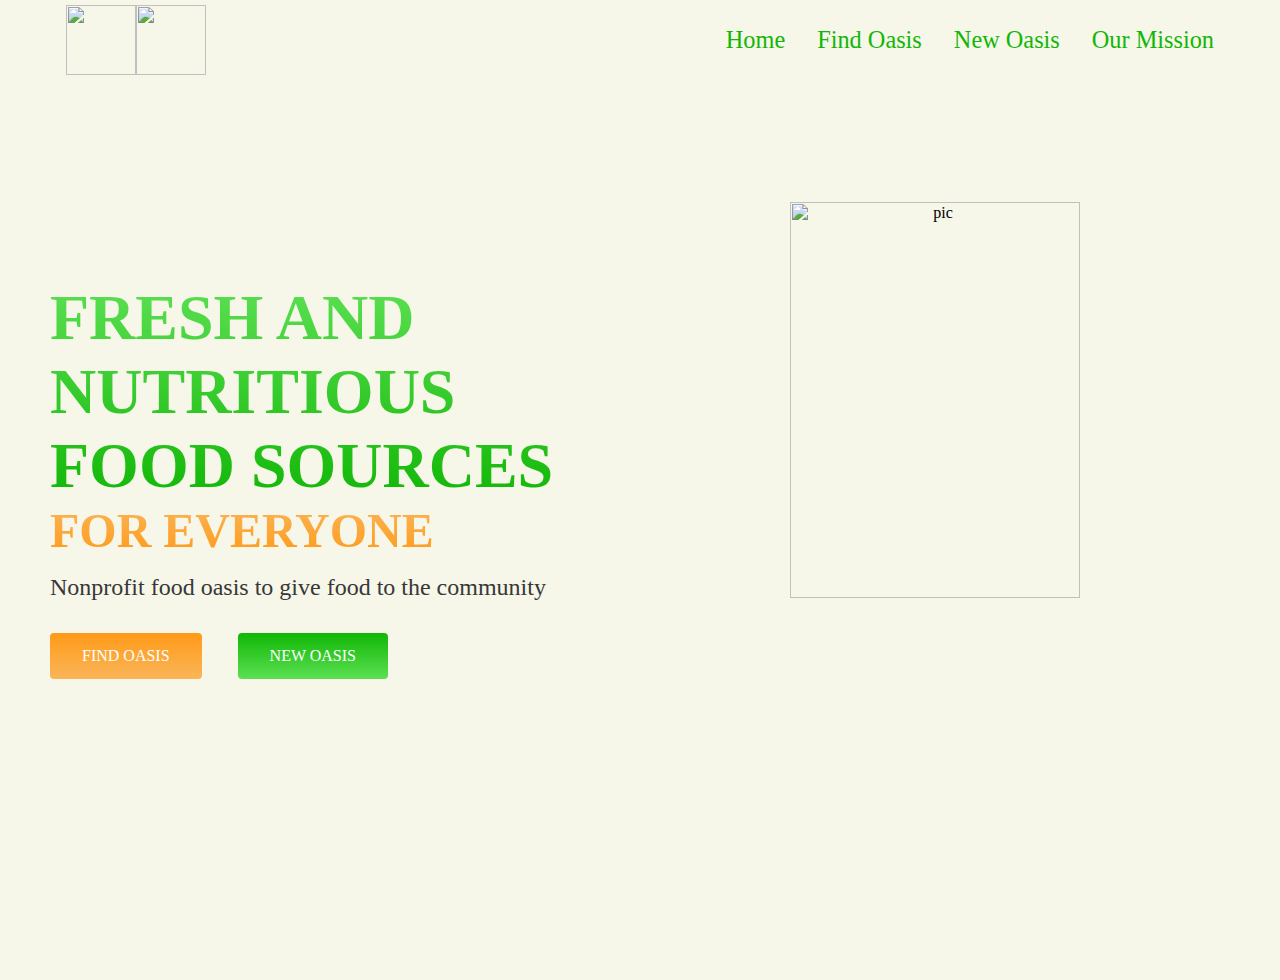
==== index.html @ 26ef2adb "Add files via upload" ====
<html>
<head>
    <meta charset="UTF-8">
    <meta name="viewport" content="width=device-width, initial-scale=1.0">
    <title>Food Oasis</title>
    <link rel="stylesheet" href="style.css">
</head>

<body>
    <!-- Navigation Bar -->
    <nav class="navbar">
        <div class="navbar_container">
            <a href="index.html" id="navbar_logo">
                <img src="images/LogoByLUCY.png">
                <img src="images/LabelByLUCY.png">

            </a>
            <div class="navbar_toggle" id="mobile-menu">
                <span class="bar"></span>
                <span class="bar"></span>
                <span class="bar"></span>
            </div>
            <ul class="navbar_menu">
                <li class="navbar_item">
                    <a href="index.html" class="navbar_links">Home</a>
                </li>
                <li class="navbar_item">
                    <a href="findOasis.html" class="navbar_links">Find Oasis</a>
                </li>
                <li class="navbar_item">
                    <a href="newOasis.html" class="navbar_links">New Oasis</a>
                </li>
                <li class="navbar_item">
                    <a href="mission.html" class="navbar_links">Our Mission</a>
                </li>
            </ul>
        </div>
    </nav>
    
    <!-- Start Section -->
    <div class="main">
        <div class="main_container">
            <div class="main_content">
                <h1>FRESH AND NUTRITIOUS FOOD SOURCES</h1>
                <h2>FOR EVERYONE</h2>
                <p>Nonprofit food oasis to give food to the community</p>
                <button class="findOasis_btn"><a href="findOasis.html">FIND OASIS</a></button> 
                <button class="newOasis_btn"><a href="newOasis.html">NEW OASIS</a></button>
            </div>
            <div class="main_img-container">
                <img src="images/img_op3.svg" alt="pic" id="main_img">
            </div>
        </div>
    </div>

    <!-- GoToTop Button -->
    <button onclick="topFunction()" id="myBtn" title="Go to top">Top</button>

    <script src="app.js"></script>
</body>
</html>
---- style.css ----
*{
    box-sizing: border-box;
    margin: 0;
    padding: 0;
    font-family: Avenir;
}
body{
    background-color: #f6f6e9ff;
}
/* Navigation Bar */
.navbar{
    background:#f6f6e9ff;
    height: 80px;
    display: flex;
    justify-content: center;
    align-items: center;
    font-size: 1.6rem;
    position: sticky;
    top: 0;
    z-index: 999;
}
.navbar_container{
    display: flex;
    justify-content: space-between;
    height: 80px;
    z-index: 1;
    width: 100%;
    max-width: 1300px;
    margin: 0 auto;
    padding: 0 50px;
}
#navbar_logo img{
    height: 70px;
}
#navbar_logo{
    color: #11b706;
    display: flex;
    align-items: center;
    justify-content: center;
    text-decoration: none;
    padding: 0 1rem;
    height: 100%;
}
.navbar_menu{
    display: flex;
    align-items: center;
    list-style: none;
    text-align: center;
}
.navbar_item{
    height: 80px;
}
.navbar_links{
    font-size: 24.3px;
    font-weight: 500;
    color: #11b706;
    display: flex;
    align-items: center;
    justify-content: center;
    text-decoration: none;
    padding: 0 1rem;
    height: 100%;
}
.navbar_links:hover{
    color: #ff9a17;
    transition: all 0.3s ease;
}
@media screen and (max-width: 960px){
    .navbar_container{
        display: flex;
        justify-content: space-between;
        height: 80px;
        z-index: 1;
        width: 100%;
        max-width: 1300px;
        padding: 0;
    }
    .navbar_menu{
        display: grid;
        grid-template-columns: auto;
        margin: 0;
        width: 100%;
        position: absolute;
        top: -1000px;
        opacity: 0;
        transition: all 0.5s ease;
        height: 50vh;
        z-index: -1;
    }
    .navbar_menu.active{
        background: #f6f6e9ff;
        top: 100%;
        opacity: 1;
        transition: all 0.5s ease;
        z-index: 99;
        height: 50vh;
        font-size: 1.6rem;
    }
    #navbar_logo{
        padding-left: 25px;
    }
    .navbar_toggle .bar{
        width: 25px;
        height: 3px;
        margin: 5px auto;
        transition: all 0.3s ease-in-out;
        background: #11b706;
    }
    .navbar_item{
        width: 100%;
    }
    .navbar_links{
        text-align: center;
        width: 100%;
        display: table;
    }
    #mobile-menu{
        position: absolute;
        top: 20%;
        right: 5%;
        transform: translate(5%, 20%);
    }
    .navbar_toggle .bar{
        display: block;
        cursor: pointer;
    }
    #mobile-menu.is-active .bar:nth-child(2){
        opacity: 0;
    }
    #mobile-menu.is-active .bar:nth-child(1){
        transform: translateY(8px) rotate(45deg);
    }
    #mobile-menu.is-active .bar:nth-child(3){
        transform: translateY(-8px) rotate(-45deg);
    }
}
/* Start */
.main{
    width: 100%;
    height: 100vh;
    position: relative;
    background-color: #f6f6e9ff;
}
.main_container{
    display: grid;
    grid-template-columns: 1fr 1fr;
    align-items: center;
    justify-self: center;
    margin: 0 auto;
    height: 90vh;
    background-color: #f6f6e9ff;
    z-index: 1;
    width: 100%;
    max-width: 1300px;
    padding: 0 50px;
}
.main_content h1{
    font-size: 4rem;
    background-color: #77dd70;
    background-image: linear-gradient(to top, #11b706, #5ce053);
    background-size: 100%;
    -webkit-background-clip: text;
    -moz-background-clip: text;
    -webkit-text-fill-color: transparent;
    -moz-text-fill-color: transparent;
}
.main_content h2{
    font-size: 3rem;
    background-color: #f9b55c;
    background-image: linear-gradient(to top, #ff9a17, #fab55a);
    background-size: 100%;
    -webkit-background-clip: text;
    -moz-background-clip: text;
    -webkit-text-fill-color: transparent;
    -moz-text-fill-color: transparent;
}
.main_content p{
    margin-top: 1rem;
    font-size: 1.5rem;
    font-weight: 500;
    color: #383737;
}
.findOasis_btn{
    font-size: 1rem;
    background-image: linear-gradient(to top, #fab55a, #ff9a17);
    padding: 14px 32px;
    border: none;
    border-radius: 4px;
    color:white;
    margin-top: 2rem;
    margin-right: 2rem;
    margin-bottom: 10px;
    cursor: pointer;
    position: relative;
    transition: all 0.35s;
    outline: none;
}
.findOasis_btn a{
    position: relative;
    z-index: 2;
    color:white;
    text-decoration: none;
}
.findOasis_btn:after{
    position: absolute;
    content: '';
    top: 0;
    left: 0;
    width: 0;
    height: 100%;
    background-color: #383737;
    transition: all 0.35s;
    border-radius: 4px;
}
.findOasis_btn:hover{
    color:white;
}
.findOasis_btn:hover:after{
    width: 100%;
}
.newOasis_btn{
    font-size: 1rem;
    background-image: linear-gradient(to top, #5ce053, #11b706);
    padding: 14px 32px;
    border: none;
    border-radius: 4px;
    color:white;
    margin-top: 2rem;
    margin-right: 2rem;
    margin-bottom: 10px;
    cursor: pointer;
    position: relative;
    transition: all 0.35s;
    outline: none;
}
.newOasis_btn a{
    position: relative;
    z-index: 2;
    color:white;
    text-decoration: none;
}
.newOasis_btn:after{
    position: absolute;
    content: '';
    top: 0;
    left: 0;
    width: 0;
    height: 100%;
    background-color: #383737;
    transition: all 0.35s;
    border-radius: 4px;
}
.newOasis_btn:hover{
    color:white;
}
.newOasis_btn:hover:after{
    width: 100%;
}
.main_img-container{
    text-align: center;
}
#main_img{
    height: 70%;
    width: 70%;
}
@media screen and (max-width: 960px){
    .main_container{
        display: grid;
        grid-template-columns: auto;
        align-items: center;
        justify-self: center;
        width: 100%;
        margin: 0 auto;
        height: fit-content;
    }
    .main_content{
        text-align: center;
        margin-bottom: 1rem;
    }
    .main_content h1{
        font-size: 3rem;
        margin-top: 2rem;
    }
    .main_content h2{
        font-size: 2rem;
    }
    .main_content p{
        margin-top: 1rem;
        font-size: 1.25rem;
    }
}
@media screen and (max-width: 500px){
    .main_content h1{
        font-size: 2rem;
        margin-top: 2rem;
    }
    .main_content h2{
        font-size: 1.5rem;
    }
    .main_content p{
        margin-top: 1rem;
        font-size: 1rem;
    }
    .findOasis_btn{
        padding: 10px 28px;
        margin: 2.5rem 1rem;
    }
    .newOasis_btn{
        padding: 10px 28px;
        margin: 0rem 1rem;
    }
}
/* Mission */
.mission{
    background-color: #f6f6e9ff;
    display: flex;
    flex-direction: column;
    align-items: center;
    height: 90vh;
}
.mission_container{
    background-color: #f6f6e9ff;
    display: flex;
    justify-content: center;
    flex-wrap: wrap;
    padding: 0 50px;
}
.mission_content{
    text-align: center;
    display: flex;
    justify-content: center;
    flex-wrap: wrap;
    margin-bottom: 2rem;
}
.mission h1{
    background-color: #77dd70;
    background-image: linear-gradient(to right, #57c74f 10%, #30a328 31%, #278620, #11470d 100%);
    background-size: 100%;
    margin-bottom: 1rem;
    font-size: 3rem;
    -webkit-background-clip: text;
    -moz-background-clip: text;
    -webkit-text-fill-color: transparent;
    -moz-text-fill-color: transparent;
}
.mission p{
    margin-top: .25rem;
    font-size: 1.5rem;
    font-weight: 500;
    color: #383737;
}
.mission_img-container{
    text-align: center;
}
#mission_img{
    height: 80%;
    width: 80%;
}
@media screen and (max-width: 960px){
    .mission_container{
        display: grid;
        grid-template-columns: auto;
        align-items: center;
        justify-self: center;
        width: 100%;
        margin: 0 auto;
        height: fit-content;
    }
    .mission_content{
        margin-bottom: .5rem;
    }
    .mission h1{
        font-size: 2.5rem;
        margin-top: .75rem;
    }
    .mission p{
        font-size: 1.2rem;
    } 
}
@media screen and (max-width: 500px){
    .mission_content h1{
        font-size: 1.75rem;
        margin-top: .75rem;
    }
    .mission_content p{
        margin-top: .5rem;
        font-size: 1rem;
    }
}
/* GoToTop Button */
#myBtn {
    display: none; 
    position: fixed; 
    bottom: 20px; 
    right: 30px; 
    z-index: 99; 
    border: none; 
    outline: none; 
    background-color: #383737; 
    color: white; 
    cursor: pointer; 
    padding: 15px; 
    border-radius: 10px; 
    font-size: 18px; 
}
#myBtn:hover {
  background-color: #ff9a17; /* Add a dark-grey background on hover */
}
@media screen and (max-width: 960px){
    #myBtn{
        padding: 12px;
        font-size: 15px;
    }
}
@media screen and (max-width: 500px){
    #myBtn{
        padding: 10px;
        font-size: 12px;
    }
}
/* login and signup */
.signupLoginForms{
    margin-top: 10px;
    display: flex;
    background-color: #f6f6e9ff;
}
.signupForm{
    height: fit-content;
    width: 400px;
    font-size: 18px;
    padding: 10px;
    margin: 10 auto;
}
.signupForm h1{
    text-align: center;
    margin-bottom: 10px;
}
input[type=submit]{
    background-color: #04AA6D;
    width: 25%;
    border: none;
    color: white;
    padding: 5px 5px;
    text-decoration: none;
    margin: 4px 2px;
    cursor: pointer;
    border-radius: 4px;
    font-size: 15px;
}
input[type=submit]:hover{
    background-color: #ff9a17;
    transition: all 0.3s ease;
}
input[id=username], input[type=password]{
    width: 100%;
    padding: 5px 5px;
    margin: 8px 0;
    box-sizing: border-box;
    border: none;
    border-bottom: 2px solid #383737;
    font-size: 15px ;
    border-radius: 4px;
}
.loginForm{
    height: fit-content;
    width: 400px;
    font-size: 18px;
    padding: 10px;
    margin: 10 auto;
}
.loginForm h1{
    text-align: center;
    margin-bottom: 10px;
}
@media screen and (max-width: 960px){
    .signupForm{
        font-size: 15px;
    }
    .loginForm{
        font-size: 15px;
    }
    input[id=username], input[type=password], input[type=tel]{
        font-size: 12px;
    }
    input[type=submit]{
        width: 25%;
        font-size: 12px;
    }
}
@media screen and (max-width: 500px){
    .signupLoginForms{
        display: grid;
        grid-template-columns: auto;
        align-items: center;
        justify-self: center;
        width: 100%;
        margin: 0 auto;
        height: fit-content;
    }
    .signupForm{
        font-size: 12px;
    }
    .loginForm{
        font-size: 12px;
    }
    input[id=username], input[type=password], input[type=tel]{
        font-size: 10px;
    }
    input[type=submit]{
        width: 20%;
        font-size: 10px;
    }
}
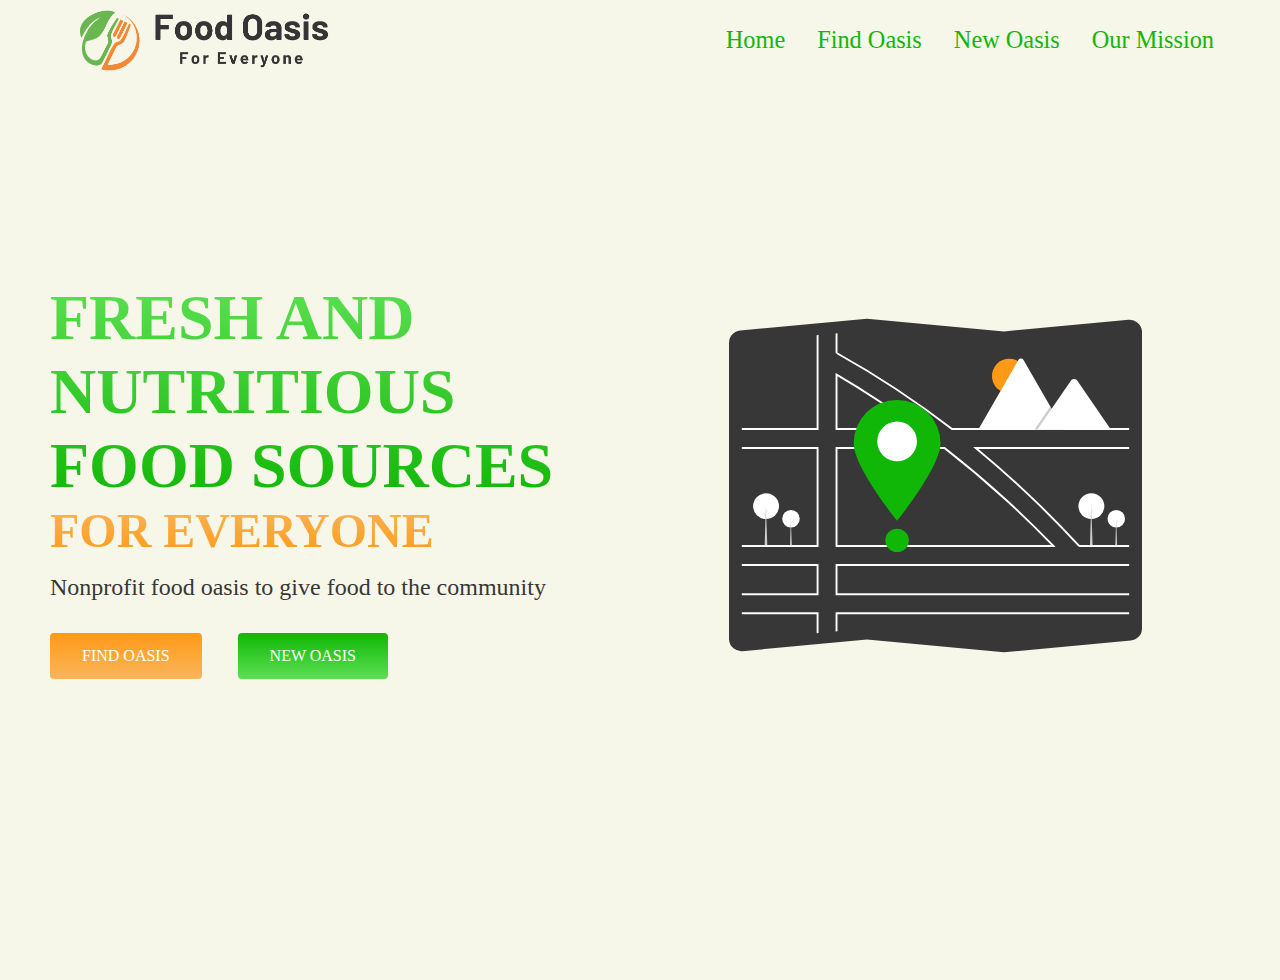
==== commit 1619aeb7: "Add files via upload" ====
--- a/index.html
+++ b/index.html
@@ -57,5 +57,6 @@
     <button onclick="topFunction()" id="myBtn" title="Go to top">Top</button>
 
     <script src="app.js"></script>
+    
 </body>
 </html>--- a/style.css
+++ b/style.css
@@ -451,7 +451,7 @@
     background-color: #ff9a17;
     transition: all 0.3s ease;
 }
-input[id=username], input[type=password]{
+input[id=email], input[type=password]{
     width: 100%;
     padding: 5px 5px;
     margin: 8px 0;
@@ -512,3 +512,116 @@
     }
 }
 
+/* tf was this ".container" for? I cant find it anywhere else */
+.container {
+	width:100%;
+    background-color:#11b706;
+    padding-top:20px;
+    padding-left:15px;
+    padding-right:15px;
+	margin-left:auto;
+	margin-right:auto;
+}
+/* seller page */
+#welcomeback {
+    text-align: center;
+	color:#11b706;
+}
+html {
+    font-family: sans-serif;
+    background: #ffc600;
+}
+.inbox {
+    max-width: 400px;
+    margin-bottom: 30px;
+    margin-top: 15px;
+    background: white;
+    border-radius: 5px;
+    box-shadow: 10px 10px 0 rgba(0,0,0,0.1);
+}
+.item {
+    display: flex;
+    align-items: center;
+    border-bottom: 1px solid #F1F1F1;
+}
+.item:last-child {
+    border-bottom: 0;
+}
+input:checked + label {
+    background: #F9F9F9;
+    font-weight: bold;
+}
+input[type="checkbox"] {
+    margin: 20px;
+}
+.foodtype {
+    margin: 0;
+    padding: 20px;
+    transition: background 0.2s;
+    flex: 1;
+    font-family:'helvetica neue';
+    font-size: 20px;
+    font-weight: 200;
+    border-left: 1px solid #D1E2FF;
+}
+input[id=submitseller]{
+    background-color: #04AA6D;
+    width: 50%;
+    border: none;
+    color: white;
+    padding: 10px 10px;
+    text-decoration: none;
+    margin: auto;
+    cursor: pointer;
+    border-radius: 4px;
+    font-size: 20px;
+	text-align: center;
+}
+input[id=nameofOasis]{
+    width: 25%;
+    padding: 5px 5px;
+    margin: 8px 0;
+    box-sizing: border-box;
+    border: none;
+    border-bottom: 2px solid #383737;
+    font-size: 15px ;
+    border-radius: 4px;
+}
+.geocoder {
+    position: absolute;
+    z-index: 1;
+    width: 50%;
+    left: 50%;
+    margin-left: -25%;
+    top: 80px;
+    margin-top: 20px;
+}
+.mapboxgl-ctrl-geocoder {
+    min-width: 100%;
+}
+#map {
+    position: absolute; 
+    top: 0; 
+    bottom: 0; 
+    left: 45%;
+    margin-left: -25%;
+    width: 60%;
+    margin-top: 150px;
+}
+.mapContainer{
+    height: 800px;
+}
+.marker {
+    background-image: url('images/pin.png');
+    background-size: cover;
+    width: 16px;
+    height: 26px;
+    cursor: pointer;
+}
+.mapboxgl-popup {
+    max-width: 200px;
+}
+.mapboxgl-popup-content {
+    text-align: center;
+    font-family: 'Open Sans', sans-serif;
+}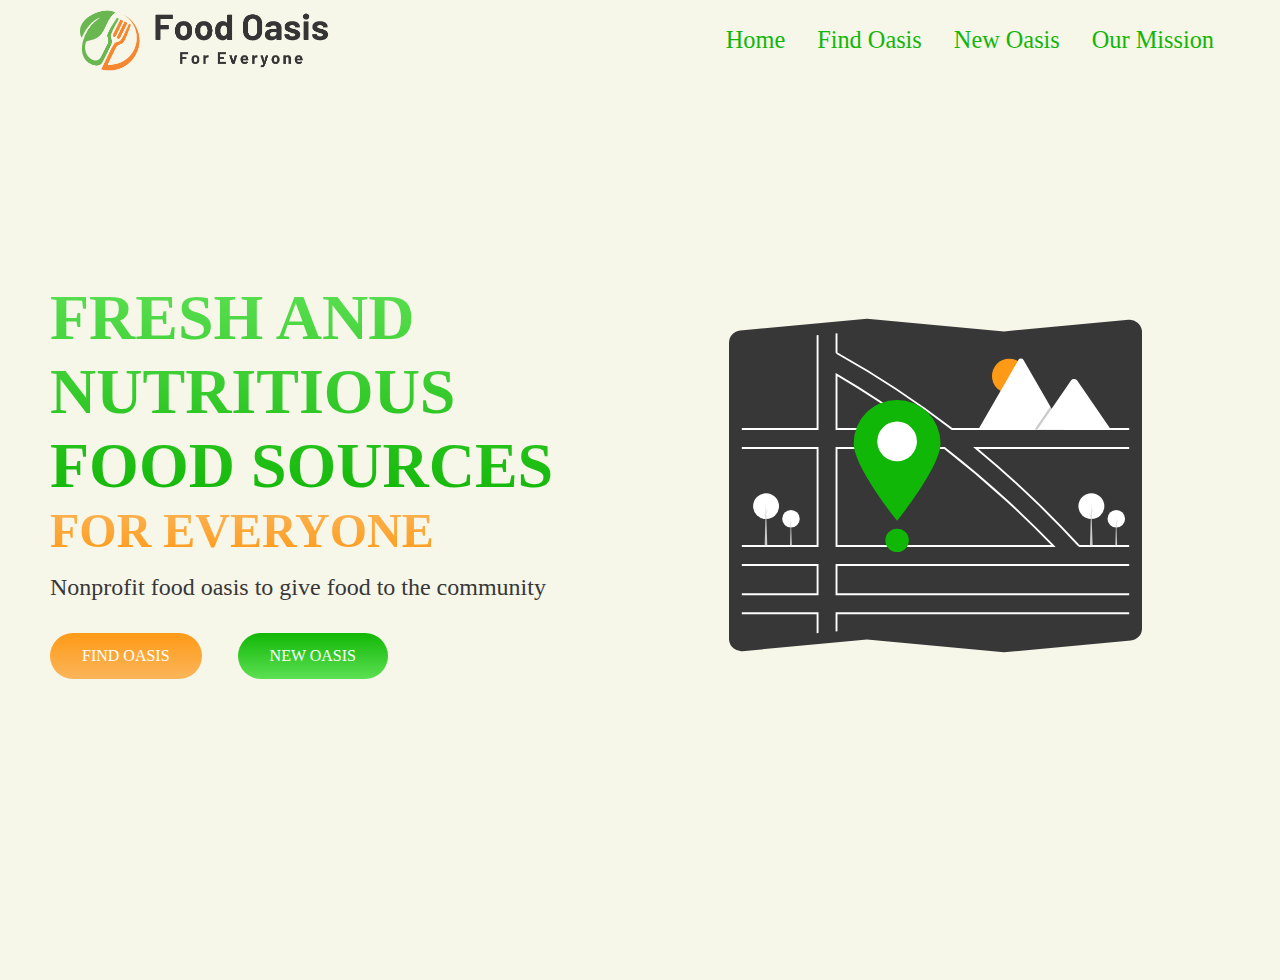
==== commit 1910123e: "Add files via upload" ====
--- a/index.html
+++ b/index.html
@@ -44,8 +44,8 @@
                 <h1>FRESH AND NUTRITIOUS FOOD SOURCES</h1>
                 <h2>FOR EVERYONE</h2>
                 <p>Nonprofit food oasis to give food to the community</p>
-                <button class="findOasis_btn"><a href="findOasis.html">FIND OASIS</a></button> 
-                <button class="newOasis_btn"><a href="newOasis.html">NEW OASIS</a></button>
+                <a href="findOasis.html" class="findOasis_btn">FIND OASIS</a>
+                <a href="newOasis.html" class="newOasis_btn">NEW OASIS</a>
             </div>
             <div class="main_img-container">
                 <img src="images/img_op3.svg" alt="pic" id="main_img">
--- a/style.css
+++ b/style.css
@@ -180,81 +180,53 @@
     font-weight: 500;
     color: #383737;
 }
-.findOasis_btn{
-    font-size: 1rem;
-    background-image: linear-gradient(to top, #fab55a, #ff9a17);
+a.findOasis_btn{
+    display:inline-block;
     padding: 14px 32px;
-    border: none;
-    border-radius: 4px;
-    color:white;
     margin-top: 2rem;
     margin-right: 2rem;
     margin-bottom: 10px;
-    cursor: pointer;
-    position: relative;
-    transition: all 0.35s;
-    outline: none;
-}
-.findOasis_btn a{
-    position: relative;
-    z-index: 2;
-    color:white;
-    text-decoration: none;
-}
-.findOasis_btn:after{
-    position: absolute;
-    content: '';
-    top: 0;
-    left: 0;
-    width: 0;
-    height: 100%;
-    background-color: #383737;
-    transition: all 0.35s;
-    border-radius: 4px;
-}
-.findOasis_btn:hover{
-    color:white;
-}
-.findOasis_btn:hover:after{
-    width: 100%;
-}
-.newOasis_btn{
-    font-size: 1rem;
-    background-image: linear-gradient(to top, #5ce053, #11b706);
+    border-radius:2em;
+    box-sizing: border-box;
+    text-decoration:none;
+    font-weight:300;
+    color:#FFFFFF;
+    background-image: linear-gradient(to top, #fab55a, #ff9a17);
+    text-align:center;
+    transition: all 1s ease;
+}
+a.findOasis_btn:hover{
+    background-image: linear-gradient(to top, rgb(86, 84, 84) ,black);
+}
+@media all and (max-width:30em){
+    a.findOasi{
+        display:block;
+        margin:0.4em auto;
+    }
+}
+a.newOasis_btn{
+    display:inline-block;
     padding: 14px 32px;
-    border: none;
-    border-radius: 4px;
-    color:white;
     margin-top: 2rem;
     margin-right: 2rem;
     margin-bottom: 10px;
-    cursor: pointer;
-    position: relative;
-    transition: all 0.35s;
-    outline: none;
-}
-.newOasis_btn a{
-    position: relative;
-    z-index: 2;
-    color:white;
-    text-decoration: none;
-}
-.newOasis_btn:after{
-    position: absolute;
-    content: '';
-    top: 0;
-    left: 0;
-    width: 0;
-    height: 100%;
-    background-color: #383737;
-    transition: all 0.35s;
-    border-radius: 4px;
-}
-.newOasis_btn:hover{
-    color:white;
-}
-.newOasis_btn:hover:after{
-    width: 100%;
+    border-radius:2em;
+    box-sizing: border-box;
+    text-decoration:none;
+    font-weight:300;
+    color:#FFFFFF;
+    background-image: linear-gradient(to top, #5ce053, #11b706);
+    text-align:center;
+    transition: all 1s ease;
+}
+a.newOasis_btn:hover{
+    background-image: linear-gradient(to top, rgb(86, 84, 84) ,black);
+}
+@media all and (max-width:30em){
+    a.newOasis_btn{
+        display:block;
+        margin:0.4em auto;
+    }
 }
 .main_img-container{
     text-align: center;
@@ -601,15 +573,10 @@
 }
 #map {
     position: absolute; 
-    top: 0; 
-    bottom: 0; 
-    left: 45%;
-    margin-left: -25%;
-    width: 60%;
     margin-top: 150px;
 }
 .mapContainer{
-    height: 800px;
+    height: 650px;
 }
 .marker {
     background-image: url('images/pin.png');
@@ -623,5 +590,27 @@
 }
 .mapboxgl-popup-content {
     text-align: center;
-    font-family: 'Open Sans', sans-serif;
+}
+a.gpsBtn{
+    display:inline-block;
+    padding:0.3em 1.2em;
+    margin:0 0.3em 0.3em 0;
+    margin-top: 5px;
+    border-radius:2em;
+    box-sizing: border-box;
+    text-decoration:none;
+    font-weight:300;
+    color:#FFFFFF;
+    background-color:#04AA6D;
+    text-align:center;
+    transition: all 0.2s;
+}
+a.gpsBtn:hover{
+    background-color: #ff9a17;
+}
+@media all and (max-width:30em){
+    a.gpsBtn{
+        display:block;
+        margin:0.4em auto;
+    }
 }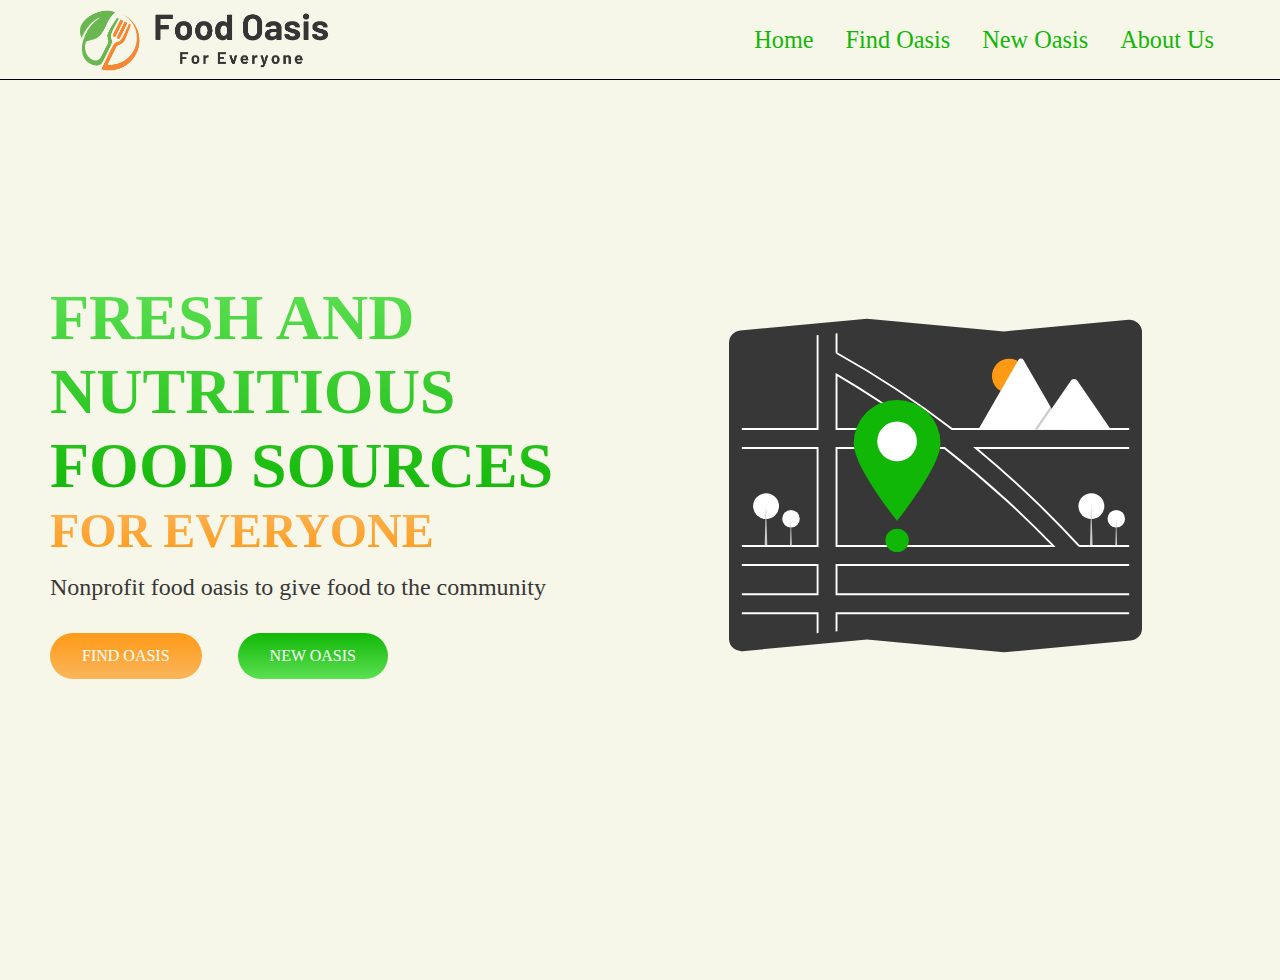
==== commit 4277ea86: "changed link in header" ====
--- a/index.html
+++ b/index.html
@@ -31,7 +31,7 @@
                     <a href="newOasis.html" class="navbar_links">New Oasis</a>
                 </li>
                 <li class="navbar_item">
-                    <a href="mission.html" class="navbar_links">Our Mission</a>
+                    <a href="aboutUs.html" class="navbar_links">About Us</a>
                 </li>
             </ul>
         </div>
@@ -59,4 +59,4 @@
     <script src="app.js"></script>
     
 </body>
-</html>+</html>
--- a/style.css
+++ b/style.css
@@ -14,7 +14,7 @@
     display: flex;
     justify-content: center;
     align-items: center;
-    font-size: 1.6rem;
+    font-size: 1.7rem;
     position: sticky;
     top: 0;
     z-index: 999;
@@ -28,6 +28,8 @@
     max-width: 1300px;
     margin: 0 auto;
     padding: 0 50px;
+    border-bottom: 1px solid black;
+    
 }
 #navbar_logo img{
     height: 70px;
@@ -282,54 +284,85 @@
         margin: 0rem 1rem;
     }
 }
-/* Mission */
-.mission{
+#vege_pic {
+    padding-top: 10px;
+    display:block;
+    border-radius: 25%;
+    margin-left: auto;
+    margin-right: auto;
+    width: 35%;
+}
+/* About Us */
+.AU {
     background-color: #f6f6e9ff;
     display: flex;
     flex-direction: column;
     align-items: center;
     height: 90vh;
 }
-.mission_container{
+.AU_container{
     background-color: #f6f6e9ff;
-    display: flex;
     justify-content: center;
-    flex-wrap: wrap;
     padding: 0 50px;
 }
-.mission_content{
+.AU_content{
     text-align: center;
     display: flex;
     justify-content: center;
-    flex-wrap: wrap;
     margin-bottom: 2rem;
 }
-.mission h1{
+.grid {
+    display: grid;
+    grid-gap: 1em;
+    grid-auto-flow: row;
+    grid-column: 2;
+}
+.box {
+    display: flex;
+    justify-content: center;
+    align-items: center;
+}
+.box:nth-child(4) {
+    grid-column: 2;
+}
+.box table {
+    border: 1px solid #1d6418;
+    width: 90%;
+    height: 80%;
+}
+.box td {
+    text-align: center;
+    padding: 15px;
+}
+#child_eating {
+    border-radius: 15%;
+    height:85%;
+    width: 85%;
+}
+.AU h1{
+    display: block;
     background-color: #77dd70;
     background-image: linear-gradient(to right, #57c74f 10%, #30a328 31%, #278620, #11470d 100%);
     background-size: 100%;
-    margin-bottom: 1rem;
-    font-size: 3rem;
+    margin-bottom: 3rem;
+    font-size: 5rem;
     -webkit-background-clip: text;
     -moz-background-clip: text;
     -webkit-text-fill-color: transparent;
     -moz-text-fill-color: transparent;
 }
-.mission p{
+.AU p{
     margin-top: .25rem;
-    font-size: 1.5rem;
+    font-size: 1.7rem;
     font-weight: 500;
     color: #383737;
 }
-.mission_img-container{
-    text-align: center;
-}
-#mission_img{
-    height: 80%;
-    width: 80%;
+#AU_img{
+    height:85%;
+    width: 85%;
 }
 @media screen and (max-width: 960px){
-    .mission_container{
+    .AU_container{
         display: grid;
         grid-template-columns: auto;
         align-items: center;
@@ -338,23 +371,23 @@
         margin: 0 auto;
         height: fit-content;
     }
-    .mission_content{
+    .AU_content{
         margin-bottom: .5rem;
     }
-    .mission h1{
+    .AU h1{
         font-size: 2.5rem;
         margin-top: .75rem;
     }
-    .mission p{
+    .AU p{
         font-size: 1.2rem;
     } 
 }
 @media screen and (max-width: 500px){
-    .mission_content h1{
+    .AU_content h1{
         font-size: 1.75rem;
         margin-top: .75rem;
     }
-    .mission_content p{
+    .AU_content p{
         margin-top: .5rem;
         font-size: 1rem;
     }
@@ -613,4 +646,4 @@
         display:block;
         margin:0.4em auto;
     }
-}+}
